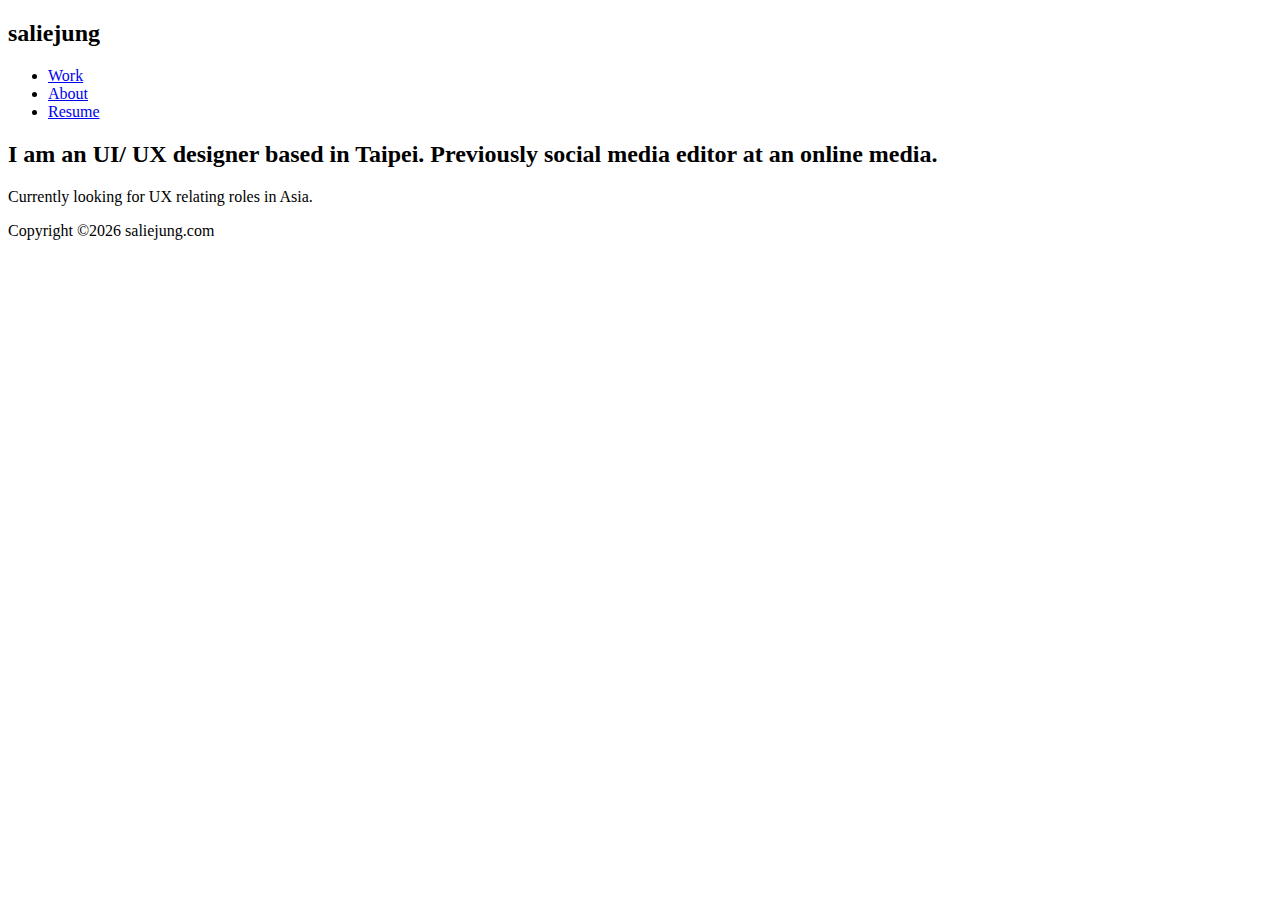
==== about.html @ 21a3c19a "Fix css style import" ====
<!DOCTYPE html>
<html lang="en">
<head>
	<title>Salie Chien > About</title>
	<meta charset="UTF-8">
	<meta name="description" content="Salie Chien is a self-learning UI/ UX designer based in Taiwan. Currently looking for UX design roles in Asia.">
	<meta name="keywords" content="portfolio, ux designer, ui designer, web designer">
	<meta name="viewport" content="width=device-width, initial-scale=1.0">
			
	<!-- Favicon -->   
	<link href="img/favicon.ico" rel="shortcut icon"/>
			
	<!-- Google Fonts -->
	<link href="https://fonts.googleapis.com/css?family=IBM+Plex+Sans" rel="stylesheet">

	<!-- Stylesheets -->
	<link rel="stylesheet" href="style/css/bootstrap.min.css"/>
	<link rel="stylesheet" href="style/css/font-awesome.min.css"/>
	<link rel="stylesheet" href="style/css/magnific-popup.css"/>
	<link rel="stylesheet" href="style/css/style.css"/>
					
	<!-- Google / Search Engine Tags -->
	<meta itemprop="name" content="saliejung by salie">
	<meta itemprop="description" content="Salie Chien is a self-learning UI/ UX designer based in Taiwan. Currently looking for UX design roles in Asia.">
	<meta itemprop="image" content="http://#">
				
	<!-- Facebook Meta Tags -->
	<meta property="og:url" content="https://saliejung.com>
	<meta property="og:type" content="website">
	<meta property="og:title" content="saliejung by salie">
	<meta property="og:description" content="Salie Chien is a self-learning UI/ UX designer based in Taiwan. Currently looking for UX design roles in Asia.">
	<meta property="og:image" content="http://#">
			
	<!-- Twitter Meta Tags -->
	<meta name="twitter:card" content="summary_large_image">
	<meta name="twitter:title" content="saliejung by salie">
	<meta name="twitter:description" content="Salie Chien is a self-learning UI/ UX designer based in Taiwan. Currently looking for UX design roles in Asia.">
	<meta name="twitter:image" content="http://#">
			
	<!--[if lt IE 9]>
	  <script src="https://oss.maxcdn.com/html5shiv/3.7.2/html5shiv.min.js"></script>
	  <script src="https://oss.maxcdn.com/respond/1.4.2/respond.min.js"></script>
	<![endif]-->
			
</head>
<body>
	<!-- Page Preloder -->
	<div id="preloder">
		<div class="loader"></div>
	</div>
	
	<!-- header section start -->
	<header class="header-section">
		<div class="container">
			<div class="row">
				<div class="col-lg-4 col-md-3">
					<div class="logo">
						<h2 class="site-logo">saliejung</h2>
					</div>
				</div>
				<div class="col-lg-8 col-md-9 d-flex flex-row-reverse">
					<nav class="main-menu">
						<ul>
							<li><a href="index.html">Work</a></li>
							<li><a href="about.html">About</a></li>
							<li><a href="/.pdf">Resume</a></li>
						</ul>
					</nav>
				</div>
			</div>
		</div>
		<div class="nav-switch">
			<i class="fa fa-bars"></i>
		</div>
	</header>
	<!-- header section end -->

	<!-- intro section start -->
	<section class="intro-section">
		<div class="container text-center">
			<div class="row">
				<div class="col-xl-10 offset-xl-1">
					<h2 class="intro-title">I am an <span>UI/ UX designer</span> based in Taipei. Previously social media editor at an online media.</h2>
				</div>
			</div>
		</div>
	</section>
	<!-- intro section end -->

	<!-- page section start -->
	<section class="page-section">
		<div class="container">
			<div class="row">
				<div class="col-lg-6">
					<p>Currently looking for UX relating roles in Asia.</p>
				</div>
			</div>
		</div>
	</section>
	<!-- page section end -->

	<!-- footer section start -->
	<footer class="footer-section text-center">
		<div class="container">
			<div class="social-links">
				<a href="mailto: saliejung47@gmail.com"><span class="fa fa-envelope"></span></a>
				<a href="https://www.linkedin.com/in/salie-chien"><span class="fa fa-linkedin"></span></a>
				<a href="https://www.facebook.com/shengjung"><span class="fa fa-facebook"></span></a>
				<a href="https://www.pinterest.com/saliejung/"><span class="fa fa-pinterest"></span></a>
			</div>
			<div class="copyright">
				Copyright &copy;<script>document.write(new Date().getFullYear());</script> saliejung.com
			</div>
		</div>
	</footer>
	<!-- footer section end -->


	<!--====== Javascripts & Jquery ======-->
	<script src="style/js/jquery-2.1.4.min.js"></script>
	<script src="style/js/bootstrap.min.js"></script>
	<script src="style/js/mixitup.min.js"></script>
	<script src="style/js/magnific-popup.min.js"></script>
	<script src="style/js/main.js"></script>
</body>
</html>
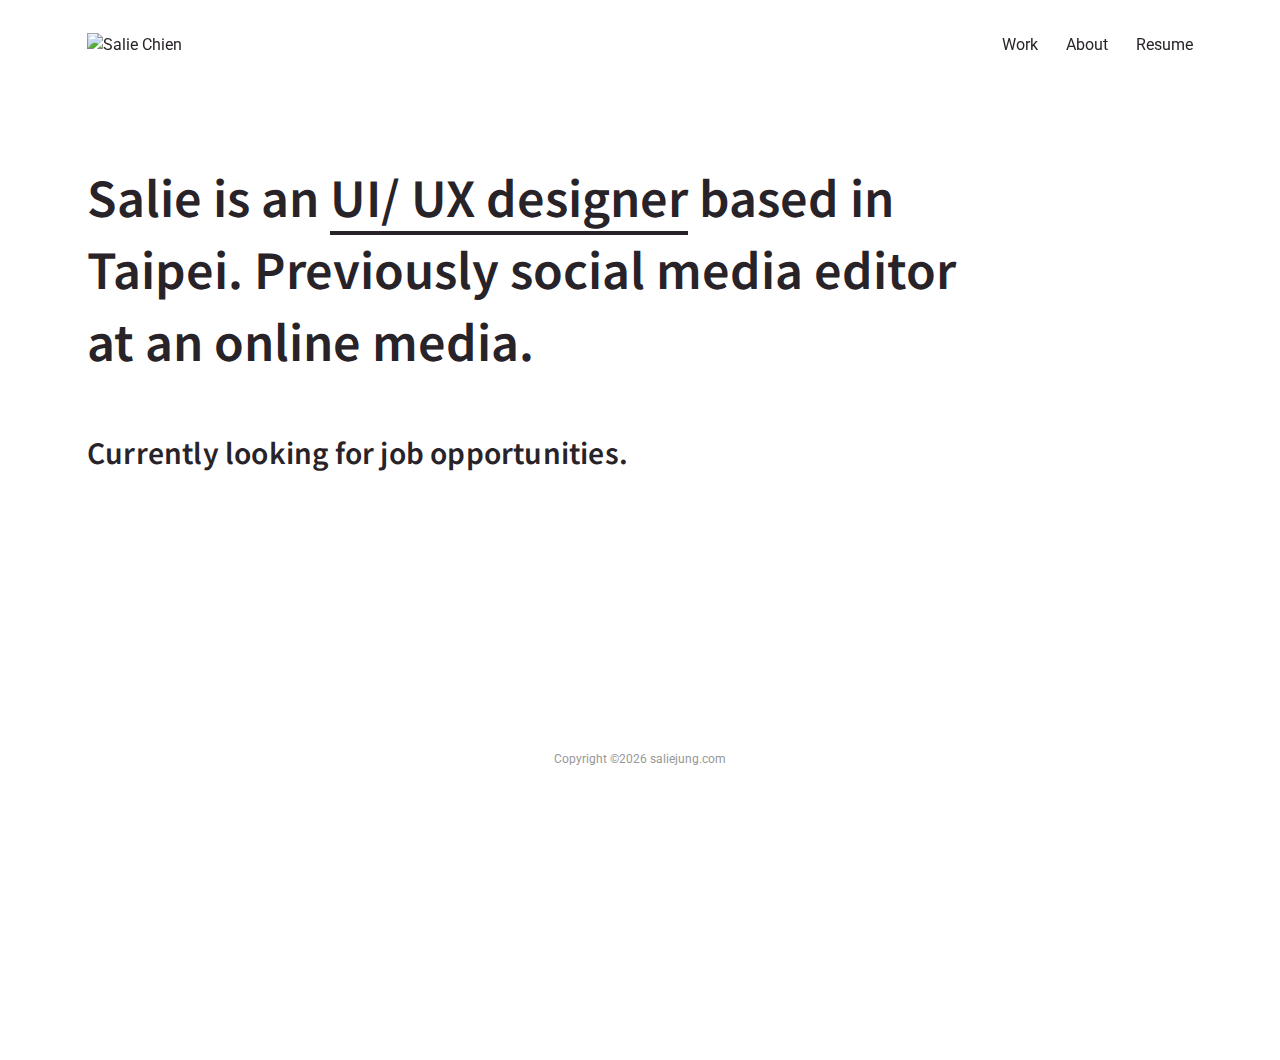
==== commit 7b513f85: "Update img for vue" ====
--- a/about.html
+++ b/about.html
@@ -6,37 +6,40 @@
 	<meta name="description" content="Salie Chien is a self-learning UI/ UX designer based in Taiwan. Currently looking for UX design roles in Asia.">
 	<meta name="keywords" content="portfolio, ux designer, ui designer, web designer">
 	<meta name="viewport" content="width=device-width, initial-scale=1.0">
-			
+
 	<!-- Favicon -->   
 	<link href="img/favicon.ico" rel="shortcut icon"/>
+	
+	<!-- Google Fonts -->
+	<link href="https://fonts.googleapis.com/css?family=IBM+Plex+Sans" rel="stylesheet" type="text/css">
+	<link href="https://fonts.googleapis.com/css?family=Roboto" rel="stylesheet" type="text/css">
+	<link href="https://fonts.googleapis.com/css?family=Noto+Sans+TC" rel="stylesheet" type="text/css">
+	<link href="https://fonts.googleapis.com/css?family=Noto+Sans" rel="stylesheet" type="text/css">
+	
+	<!-- Stylesheets -->
+	<link rel="stylesheet" type="text/css" href="style/css/bootstrap.min.css"/>
+	<link rel="stylesheet" type="text/css" href="style/css/font-awesome.min.css"/>
+	<link rel="stylesheet" type="text/css" href="style/css/magnific-popup.css"/>
+	<link rel="stylesheet" type="text/css" href="style/css/main.css"/>
 			
-	<!-- Google Fonts -->
-	<link href="https://fonts.googleapis.com/css?family=IBM+Plex+Sans" rel="stylesheet">
-
-	<!-- Stylesheets -->
-	<link rel="stylesheet" href="style/css/bootstrap.min.css"/>
-	<link rel="stylesheet" href="style/css/font-awesome.min.css"/>
-	<link rel="stylesheet" href="style/css/magnific-popup.css"/>
-	<link rel="stylesheet" href="style/css/style.css"/>
-					
 	<!-- Google / Search Engine Tags -->
-	<meta itemprop="name" content="saliejung by salie">
+	<meta itemprop="name" content="Salie Chien | saliejung by salie">
 	<meta itemprop="description" content="Salie Chien is a self-learning UI/ UX designer based in Taiwan. Currently looking for UX design roles in Asia.">
 	<meta itemprop="image" content="http://#">
-				
+		
 	<!-- Facebook Meta Tags -->
 	<meta property="og:url" content="https://saliejung.com>
 	<meta property="og:type" content="website">
-	<meta property="og:title" content="saliejung by salie">
+	<meta property="og:title" content="Salie Chien | saliejung by salie">
 	<meta property="og:description" content="Salie Chien is a self-learning UI/ UX designer based in Taiwan. Currently looking for UX design roles in Asia.">
 	<meta property="og:image" content="http://#">
-			
+	
 	<!-- Twitter Meta Tags -->
 	<meta name="twitter:card" content="summary_large_image">
-	<meta name="twitter:title" content="saliejung by salie">
+	<meta name="twitter:title" content="Salie Chien | saliejung by salie">
 	<meta name="twitter:description" content="Salie Chien is a self-learning UI/ UX designer based in Taiwan. Currently looking for UX design roles in Asia.">
 	<meta name="twitter:image" content="http://#">
-			
+	
 	<!--[if lt IE 9]>
 	  <script src="https://oss.maxcdn.com/html5shiv/3.7.2/html5shiv.min.js"></script>
 	  <script src="https://oss.maxcdn.com/respond/1.4.2/respond.min.js"></script>
@@ -44,76 +47,62 @@
 			
 </head>
 <body>
-	<!-- Page Preloder -->
+	<!-- Page Preloder
 	<div id="preloder">
 		<div class="loader"></div>
 	</div>
 	
-	<!-- header section start -->
+	<!-- header -->
 	<header class="header-section">
 		<div class="container">
 			<div class="row">
 				<div class="col-lg-4 col-md-3">
-					<div class="logo">
-						<h2 class="site-logo">saliejung</h2>
+					<div class="header-logo-area">
+						<a href="https://saliejung.com" title="Salie Chien">
+						<img src="https://saliejung.com/img/saliejung_logo.svg" alt="Salie Chien" class="header-logo">
+						</a>
 					</div>
 				</div>
 				<div class="col-lg-8 col-md-9 d-flex flex-row-reverse">
 					<nav class="main-menu">
 						<ul>
-							<li><a href="index.html">Work</a></li>
-							<li><a href="about.html">About</a></li>
-							<li><a href="/.pdf">Resume</a></li>
+							<li><a href="https://saliejung.com/">Work</a></li>
+							<li><a href="https://saliejung.com/about">About</a></li>
+							<li><a href="https://saliejung.com/pdf/SalieChien_Resume.pdf">Resume</a></li>
 						</ul>
 					</nav>
 				</div>
 			</div>
-		</div>
+			</div>
 		<div class="nav-switch">
 			<i class="fa fa-bars"></i>
 		</div>
 	</header>
-	<!-- header section end -->
 
-	<!-- intro section start -->
+	<!-- intro -->
 	<section class="intro-section">
-		<div class="container text-center">
-			<div class="row">
-				<div class="col-xl-10 offset-xl-1">
-					<h2 class="intro-title">I am an <span>UI/ UX designer</span> based in Taipei. Previously social media editor at an online media.</h2>
-				</div>
+		<div class="container text-left">
+			<div class="row col-xl-10">
+				<h1 class="intro-title">Salie is an <span>UI/ UX designer</span> based in Taipei. Previously social media editor at an online media.</h2>
+				<h2 class="intro-body">Currently looking for job opportunities.</h4>
 			</div>
 		</div>
 	</section>
-	<!-- intro section end -->
 
-	<!-- page section start -->
-	<section class="page-section">
-		<div class="container">
-			<div class="row">
-				<div class="col-lg-6">
-					<p>Currently looking for UX relating roles in Asia.</p>
-				</div>
-			</div>
-		</div>
-	</section>
-	<!-- page section end -->
-
-	<!-- footer section start -->
+	<!-- footer  -->
 	<footer class="footer-section text-center">
 		<div class="container">
 			<div class="social-links">
-				<a href="mailto: saliejung47@gmail.com"><span class="fa fa-envelope"></span></a>
+				<a href="mailto:saliejung47@gmail.com"><span class="fa fa-envelope"></span></a>
 				<a href="https://www.linkedin.com/in/salie-chien"><span class="fa fa-linkedin"></span></a>
 				<a href="https://www.facebook.com/shengjung"><span class="fa fa-facebook"></span></a>
-				<a href="https://www.pinterest.com/saliejung/"><span class="fa fa-pinterest"></span></a>
+				<a href="https://www.pinterest.com/saliejung/"><span class="fa fa-pinterest"></span></a>				
 			</div>
 			<div class="copyright">
 				Copyright &copy;<script>document.write(new Date().getFullYear());</script> saliejung.com
 			</div>
 		</div>
 	</footer>
-	<!-- footer section end -->
 
 
 	<!--====== Javascripts & Jquery ======-->
--- a/style/css/main.css
+++ b/style/css/main.css
@@ -0,0 +1,1018 @@
+html,
+body {
+  height: 100%;
+  font-family: 'Roboto', 'Noto Sans TC', sans-serif;
+  font-size: 16px;
+}
+
+h1,
+h2,
+h3,
+h4,
+h5,
+h6 {
+  margin: 0;
+  font-family: 'Noto Sans TC';
+  font-weight: 600;
+  letter-spacing: 0.2px;
+  color: #282328;
+}
+
+h1 {
+  font-size: 3.5rem;
+}
+
+h2 {
+  font-size: 3rem;
+}
+
+h3 {
+  font-size: 2rem;
+}
+
+h6 {
+  font-size: 0.75rem;
+  line-height: 0.75rem;
+  letter-spacing: 0.5pt;
+  text-transform: uppercase;
+}
+
+p {
+  font-family: 'Roboto';
+  font-size: 1rem;
+  color: #282328;
+  line-height: 1.375rem;
+  margin-bottom: 2rem;
+}
+
+p span {
+  font-weight: 600;
+}
+
+img {
+  max-width: 100%;
+}
+
+input:focus,
+select:focus,
+button:focus,
+textarea:focus {
+  outline: none;
+}
+
+a {
+  color: #282328;
+  text-decoration: none;
+}
+
+a:hover {
+  color: #282328;
+  text-decoration: none;
+}
+
+.a-underlined-link {
+  border-bottom: 1px solid #C4C3C4;
+  text-decoration: none;
+}
+
+.a-underlined-link:hover,
+.a-underlined-link:focus {
+  border-bottom: 1px solid #282328;
+  text-decoration: none;
+}
+
+ul,
+ol {
+  padding: 0;
+  margin: 0;
+}
+
+.work-inner ul {
+  padding-top: 0.5rem;
+  padding-bottom: 0.5rem;
+  padding-left: 2rem;
+}
+
+.work-inner li {
+  padding-bottom: 1rem;
+}
+
+figure {
+  margin-top: 6rem;
+  margin-bottom: 6rem;
+}
+
+figure img {
+  width: 100%;
+  height: auto;
+}
+
+figure p {
+  margin-top: 1rem;
+}
+
+/*------------------------  Helper css  ------------------------*/
+.body-pad {
+  padding: 0 40px;
+}
+
+.spad {
+  padding: 100px 0;
+}
+
+.pt100 {
+  padding-top: 100px;
+}
+
+.set-bg {
+  background-repeat: no-repeat;
+  background-size: cover;
+}
+
+.container-fluid {
+  padding-right: 0;
+  padding-left: 0;
+}
+
+/*---------------------  Common Elements  ---------------------*/
+.element {
+  margin-bottom: 100px;
+}
+
+.element:last-child {
+  margin-bottom: 0;
+}
+
+.em-link {
+  color: #F32F17;
+  text-decoration: none;
+}
+
+.em-link:hover {
+  border-bottom: 1px solid #F32F17;
+  color: #F32F17;
+  text-decoration: none;
+}
+
+.gray-text {
+  color: #898789;
+}
+
+.gray-text:hover {
+  color: #898789;
+}
+
+.inverse-text {
+  color: #fff;
+}
+
+.em-text {
+  color: #F32F17;
+}
+
+.gray-border {
+  border-bottom: 1px solid #ebebeb;
+}
+
+.dark-border {
+  margin-bottom: 1rem;
+  border-bottom: 4px solid #282328;
+}
+
+.box-shadow {
+  box-shadow: 1px 4px 12px rgba(0, 0, 0, .1);
+}
+
+.margin-bottom-2 {
+  margin-bottom: 2rem;
+}
+
+/*===================  Preloder  ===================*/
+#preloder {
+  position: fixed;
+  width: 100%;
+  height: 100%;
+  top: 0;
+  left: 0;
+  z-index: 999999;
+  background: #fff;
+}
+
+.loader {
+  width: 30px;
+  height: 30px;
+  border: 3px solid #000;
+  position: absolute;
+  top: 50%;
+  left: 50%;
+  margin-top: -13px;
+  margin-left: -13px;
+  border-radius: 60px;
+  border-left-color: transparent;
+  animation: loader 0.8s linear infinite;
+  -webkit-animation: loader 0.8s linear infinite;
+}
+
+@keyframes loader {
+  0% {
+    -webkit-transform: rotate(0deg);
+            transform: rotate(0deg);
+  }
+  50% {
+    -webkit-transform: rotate(180deg);
+            transform: rotate(180deg);
+  }
+  100% {
+    -webkit-transform: rotate(360deg);
+            transform: rotate(360deg);
+  }
+}
+
+@-webkit-keyframes loader {
+  0% {
+    -webkit-transform: rotate(0deg);
+  }
+  50% {
+    -webkit-transform: rotate(180deg);
+  }
+  100% {
+    -webkit-transform: rotate(360deg);
+  }
+}
+
+/*===================   Buttons  ===================*/
+.site-btn {
+  display: inline-block;
+  font-size: 14px;
+  min-width: 140px;
+  text-align: center;
+  padding: 15px 10px;
+  position: relative;
+  color: #fff;
+  border: none;
+  background-color: #000;
+  margin-right: 15px;
+  z-index: 1;
+}
+
+.site-btn.btn-fade {
+  background-color: #979797;
+}
+
+.site-btn.btn-line {
+  background: none;
+  border: 2px solid #000;
+  color: #000;
+  padding: 13px 10px;
+}
+
+.site-btn.btn-line:hover {
+  color: #000;
+}
+
+.site-btn.btn-line-fade {
+  background: none;
+  border: 2px solid #979797;
+  color: #979797;
+  padding: 13px 10px;
+}
+
+.site-btn.btn-line-fade:hover {
+  color: #979797;
+}
+
+.site-btn:hover {
+  color: #fff;
+}
+
+/*===================  Icon Box  ===================*/
+.icon-box {
+  display: -webkit-box;
+  display: -ms-flexbox;
+  display: flex;
+}
+
+.icon-box .icon h2 {
+  font-size: 60px;
+}
+
+.icon-box .icon-box-content {
+  padding-left: 25px;
+  padding-top: 10px;
+}
+
+.icon-box .icon-box-content h3 {
+  font-size: 24px;
+  margin-bottom: 25px;
+}
+
+/*---------------------  Header Section  ---------------------*/
+.header-section {
+  z-index: 999;
+  overflow: hidden;
+  position: fixed;
+  padding-top: 2rem;
+  padding-bottom: 2rem;
+  top: 0;
+  width: 100%;
+  background-color: transparent;
+}
+
+.header-logo-area {
+  display: block;
+  padding-top: 0;
+  max-height: 2.5rem;
+}
+
+.header-logo {
+  width: auto;
+  height: 2rem;
+}
+
+.main-menu {
+  float: right;
+  justify-content: right;
+  display: block;
+}
+
+.main-menu ul {
+  list-style: inline;
+}
+
+.main-menu ul li {
+  display: inline;
+}
+
+.main-menu ul li a {
+  display: inline-block;
+  margin-left: 24px;
+  padding: 0;
+  border-bottom: none;
+  color: #282328;
+  font-size: 1rem;
+  text-transform: capitalize;
+  text-decoration: none;
+  vertical-align: middle;
+}
+
+.nav-switch {
+  display: none;
+}
+
+/*---------------------------  WIP  ---------------------------*/
+.wip-name {
+  padding-bottom: 2rem;
+  font-family: 'Roboto', sans-serif;
+  font-weight: 600;
+  font-size: 1.5rem;
+}
+
+.wip-content {
+  padding-bottom: 1rem;
+  font-family: 'Roboto', sans-serif;
+  font-weight: 400;
+  font-size: 1rem;
+  line-height: 1.25rem;
+}
+
+.wip-content .em-link {
+  font-size: .875rem;
+  line-height: 1.5rem;
+}
+
+.wip-content span {
+  color: #898789;
+}
+
+/*----------------------  Intro Section  ----------------------*/
+.intro-section {
+  margin-top: 10rem;
+  margin-bottom: 8rem;
+}
+
+.intro-title {
+  padding-bottom: 3.75rem;
+  font-size: 3rem;
+  line-height: 4.5rem;
+  letter-spacing: 0;
+}
+
+.intro-title span {
+  border-bottom: 4px solid #282328;
+}
+
+.intro-body {
+  font-size: 1.75rem;
+}
+
+/*---------------------Portfolio Section--------------------*/
+.portfolio-section {
+  overflow: hidden;
+  margin-top: 4rem;
+}
+
+.portfolio-filter {
+  list-style: none;
+  padding-bottom: 3rem;
+}
+
+.portfolio-filter li {
+  font-size: 1rem;
+  display: inline-block;
+  margin: 0 0.75rem;
+  color: #979797;
+  cursor: pointer;
+}
+
+.portfolio-filter li.mixitup-control-active {
+  color: #2c2828;
+}
+
+.portfolios-area .gallery-block {
+  padding: 0;
+}
+
+.gallery-block {
+  position: relative;
+}
+
+.portfolio-item, .portfolio-item-s {
+  display: block;
+  width: 100%;
+  background-position: center center;
+  position: relative;
+  margin-bottom: 1.25rem;
+}
+
+.portfolio-item {
+  height: 20rem;
+}
+
+.portfolio-item-s {
+  height: 16rem;
+}
+
+.portfolio-item .pi-inner {
+  position: absolute;
+  width: 100%;
+  height: 100%;
+  left: 0;
+  top: 0;
+  background: transparent;
+  -webkit-transition: all 0.4s ease 0s;
+  -o-transition: all 0.4s ease 0s;
+  transition: all 0.4s ease 0s;
+}
+
+.card {
+  display: inline-block;
+  position: relative;
+  width: 100%;
+}
+.portfolio-thumb-area {
+  height: 20rem;
+  position: relative;
+  overflow: hidden;
+  margin-top: 0;
+  transition: all o.3s ease;
+  background-repeat: no-repeat;
+  background-size: cover;
+}
+.portfolio-thumb:hover {
+  opacity: 0.7;
+}
+
+.portfolio-item-hover {
+  position: absolute;
+  width: 100%;
+  height: 100%;
+  left: 0;
+  top: 0;
+  background: transparent;
+  -webkit-transition: all 0.4s ease 0s;
+  -o-transition: all 0.4s ease 0s;
+  transition: all 0.4s ease 0s;
+}
+
+.portfolio-item-s .pi-inner {
+  position: absolute;
+  width: 100%;
+  height: 100%;
+  left: 0;
+  top: 0;
+  background: transparent;
+  -webkit-transition: all 0.4s ease 0s;
+  -o-transition: all 0.4s ease 0s;
+  transition: all 0.4s ease 0s;
+}
+
+
+
+.portfolio-item:hover .pi-inner {
+  background: rgba(255, 255, 255, 0.2);
+}
+
+.portfolio-item-s:hover .pi-inner {
+  background: rgba(255, 255, 255, 0.2);
+}
+
+.portfolio-meta {
+  padding-bottom: 3rem;
+}
+
+.portfolio-meta h2 {
+  font-size: 1.25rem;
+  padding-bottom: 0.5rem;
+}
+
+.portfolio-meta p {
+  font-size: 1rem;
+  line-height: 1.5rem;
+  color: #2C2828;
+  margin-bottom: 0;
+}
+
+.portfolio-intro {
+  display: block;
+}
+
+.img-popup-warp .mfp-content {
+  opacity: 0;
+  -webkit-transform: scale(0.8);
+  -ms-transform: scale(0.8);
+  transform: scale(0.8);
+  -webkit-transition: all 0.4s;
+  -o-transition: all 0.4s;
+  transition: all 0.4s;
+}
+
+.img-popup-warp.mfp-ready .mfp-content {
+  opacity: 1;
+  -webkit-transform: scale(1);
+  -ms-transform: scale(1);
+  transform: scale(1);
+}
+
+/*---------------------------  Work  ---------------------------*/
+
+.hero-image-section {
+  overflow: hidden;
+  margin-bottom: 6rem;
+  height: 30rem;
+}
+
+.hero-image {
+  width: 100%;
+}
+
+.work-intro {
+  margin-top: 15rem;
+  margin-bottom: 6rem;
+}
+
+.work-title {
+  font-size: 3.5rem;
+  margin-bottom: 1rem;
+}
+
+.work-subtitle {
+  font-size: 1.5rem;
+}
+
+.work-inner h2 {
+  font-size: 1.75rem;
+  padding-bottom: 3.5rem;
+}
+
+.work-inner h3 {
+  font-size: 1.25rem;
+  padding-bottom: 0.75rem;
+}
+
+.work-inner h4 {
+  font-size: 1.125rem;
+  padding-bottom: 0.5rem;
+}
+
+.work-inner h6 {
+  padding-bottom: 0.5rem;
+}
+
+.work-last-para {
+  padding-bottom: 1rem;
+}
+
+.work-last-para-s {
+  padding-bottom: 1rem;
+}
+
+.figure-text {
+  margin-top: 1rem;
+  margin-bottom: 1rem;
+  color: #898789;
+  font-size: .875rem;
+  line-height: 1.25rem;
+}
+
+.color-banner {
+  padding-top: 3.5rem;
+  padding-bottom: 3.5rem;
+  margin-top: 4rem;
+  margin-bottom: 4rem;
+  background-color: #282328;
+}
+
+.color-banner p {
+  margin-bottom: 0;
+}
+
+.more-projects-section {
+  margin-top: 6rem;
+}
+
+/*-------------------------Footer Section----------------------*/
+.footer-section {
+  padding: 4rem 0;
+}
+
+.footer-section .copyright {
+  font-size: 12px;
+  color: #979797;
+}
+
+.social-links {
+  margin-top: 2rem;
+  margin-bottom: 2rem;
+}
+
+.social-links a {
+  color: #2C2828;
+  font-size: 1rem;
+  margin-right: 30px;
+}
+
+.social-links a:last-child {
+  margin-right: 0;
+}
+
+/*-----------------------------About---------------------------*/
+.pic-frame {
+  position: relative;
+  padding-left: 25px;
+  padding-bottom: 25px;
+  display: inline-block;
+}
+
+.pic-frame:after {
+  position: absolute;
+  content: "";
+  width: calc(100% - 25px);
+  height: calc(100% - 25px);
+  bottom: 0;
+  left: 0;
+  border: 2px solid #000;
+  z-index: 1;
+}
+
+.milestone {
+  margin-top: 15px;
+}
+
+.milestone h2 {
+  font-size: 60px;
+}
+
+.milestone h2 span {
+  font-size: 18px;
+  color: #979797;
+}
+
+/*---------------------Blog Page------------------*/
+.blog-item {
+  margin-bottom: 70px;
+}
+
+.blog-item .read-more {
+  color: #000;
+  position: relative;
+  display: inline-block;
+  padding-bottom: 5px;
+  line-height: 18px;
+  font-size: 18px;
+}
+
+.blog-item .read-more:after {
+  position: absolute;
+  content: '';
+  width: 100%;
+  height: 2px;
+  bottom: 0;
+  left: 0;
+  background: #000;
+}
+
+.thumb {
+  margin-bottom: 30px;
+}
+
+.blog-content h2 {
+  font-size: 24px;
+  margin-bottom: 15px;
+}
+
+.blog-content .blog-meta {
+  font-size: 13px;
+  color: #979797;
+  margin-bottom: 30px;
+}
+
+.blog-content p {
+  margin-bottom: 30px;
+}
+
+/*------------------------Contact Page--------------------------*/
+.contect-tect {
+  text-align: center;
+  margin-bottom: 70px;
+}
+
+.contect-tect h2 {
+  font-size: 24px;
+  margin-bottom: 30px;
+}
+
+.contect-tect p {
+  font-size: 17px;
+}
+
+.contact-form {
+  display: block;
+  width: 100%;
+}
+
+.contact-form input {
+  padding-left: 25px;
+  height: 60px;
+  width: 100%;
+  border: none;
+  border-bottom: 2px solid #000;
+  margin-bottom: 30px;
+  font-size: 12px;
+}
+
+.contact-form textarea {
+  padding-left: 25px;
+  height: 200px;
+  width: 100%;
+  border: none;
+  border-bottom: 2px solid #000;
+  margin-bottom: 30px;
+  font-size: 12px;
+}
+
+.contact-form ::-webkit-input-placeholder {
+  font-style: italic;
+}
+
+.contact-form :-ms-input-placeholder {
+  font-style: italic;
+}
+
+.contact-form ::-ms-input-placeholder {
+  font-style: italic;
+}
+
+.contact-form ::placeholder {
+  font-style: italic;
+}
+
+/*===================  Accordion  ===================*/
+.accordion-area .panel {
+  margin-bottom: 30px;
+}
+
+.accordion-area .panel-header {
+  background: #000;
+  color: #fff;
+  display: block;
+  padding: 12px 50px;
+  padding-left: 30px;
+  font-size: 14px;
+  font-weight: 600;
+  position: relative;
+  border: 2px solid #000;
+  -webkit-transition: all 0.4s ease-out 0s;
+  -o-transition: all 0.4s ease-out 0s;
+  transition: all 0.4s ease-out 0s;
+}
+
+.accordion-area .panel-header.active {
+  background: transparent;
+  color: #000;
+}
+
+.accordion-area .panel-header.active .panel-link:after {
+  content: "-";
+  color: #000;
+}
+
+.accordion-area .panel-header.active .panel-link.collapsed:after {
+  content: "+";
+}
+
+.accordion-area .panel-link {
+  position: absolute;
+  right: 0;
+  top: 0;
+  height: 100%;
+  width: 50px;
+  border: none;
+  cursor: pointer;
+  background: transparent;
+}
+
+.accordion-area .panel-body p {
+  font-size: 14px;
+  margin-bottom: 0;
+  padding-top: 25px;
+}
+
+.accordion-area .panel-body {
+  padding: 0 5px;
+}
+
+.accordion-area .panel-link:after {
+  content: "+";
+  position: absolute;
+  left: 50%;
+  font-size: 16px;
+  font-weight: 700;
+  top: 50%;
+  color: #fff;
+  line-height: 16px;
+  margin-top: -8px;
+  margin-left: -4px;
+}
+
+/*==========================  Tab  ==========================*/
+.tab-element .nav-tabs {
+  border-bottom: none;
+  margin-bottom: 35px;
+}
+
+.tab-element .nav-tabs .nav-link {
+  border: 2px solid #000;
+  background: #000;
+  border-radius: 0;
+  padding: 15px 40px;
+  margin-right: 10px;
+  margin-bottom: 10px;
+  font-size: 14px;
+  font-weight: 500;
+  color: #222;
+  min-width: 118px;
+  font-size: 16px;
+  color: #fff;
+}
+
+.tab-element .nav-tabs .nav-item:last-child .nav-link {
+  margin-right: 0;
+}
+
+.tab-element .nav-tabs .nav-link.active {
+  background: transparent;
+  color: #000;
+}
+
+.tab-element .tab-pane h4 {
+  font-size: 18px;
+  margin: 25px 0 20px;
+}
+
+.tab-element .tab-pane p {
+  font-size: 14px;
+}
+
+.circle-progress {
+  text-align: center;
+  position: relative;
+}
+
+.circle-progress canvas {
+  -webkit-transform: rotate(90deg);
+  -ms-transform: rotate(90deg);
+  transform: rotate(90deg);
+}
+
+.circle-progress .progress-info {
+  position: absolute;
+  width: 100%;
+  top: 30%;
+}
+
+.circle-progress .progress-info h2 {
+  font-size: 36px;
+}
+
+.circle-progress .progress-info p {
+  color: #979797;
+  font-size: 16px;
+  line-height: normal;
+}
+
+/*------------------------  Responsive  ------------------------*/
+@media only screen and (max-width: 1448px) {
+
+}
+
+/*=================  Medium screen : 992px.  =================*/
+@media only screen and (min-width: 992px) and (max-width: 1199px) {
+  .portfolio-item {
+    height: 28rem;
+  }
+}
+
+/*=====================  Tablet :768px.  =====================*/
+@media only screen and (min-width: 768px) and (max-width: 991px) {
+  .body-pad {
+    padding: 0 30px;
+  }
+  .portfolio-item {
+    height: 20rem;
+  }
+}
+
+/*==================  Large Mobile :480px.  ==================*/
+@media only screen and (max-width: 767px) {
+  .row {
+    margin: 0;
+  }
+  .body-pad {
+    padding: 0 15px;
+  }
+  .main-menu {
+    position: absolute;
+    background: #efefef;
+    width: 100%;
+    z-index: 999;
+    left: 0;
+    top: 30px;
+    padding-top: 15px;
+    display: none;
+  }
+  .main-menu ul li a {
+    padding: 10px 15px;
+    display: block;
+  }
+  .main-menu ul li {
+    display: block;
+  }
+  .main-menu ul li:last-child a {
+    border-bottom: none;
+  }
+  .nav-switch {
+    position: absolute;
+    right: 25px;
+    font-size: 30px;
+    color: #333;
+    top: 25px;
+    display: block;
+  }
+  .header-btn {
+    display: none;
+  }
+  .intro-title {
+    font-size: 3rem;
+    line-height: 3.5rem;
+  }
+  .intro-body {
+    font-size: 2rem;
+  }
+  .portfolio-filter {
+    text-align: left;
+  }
+  figure {
+    margin-top: 4rem;
+    margin-bottom: 4rem;
+  }
+  .hero-image-section {
+    overflow: hidden;
+    margin-bottom: 4rem;
+    height: 12rem;
+  }
+  .portfolio-item {
+    height: 12rem;
+  }
+}
+
+/*=================  small Mobile :320px.  =================*/
+@media only screen and (max-width: 479px) {
+  .intro-title {
+    font-size: 2.25rem;
+    line-height: 3rem;
+  }
+  .intro-body {
+    font-size: 1.5rem;
+    line-height: 1.75rem;
+  }
+}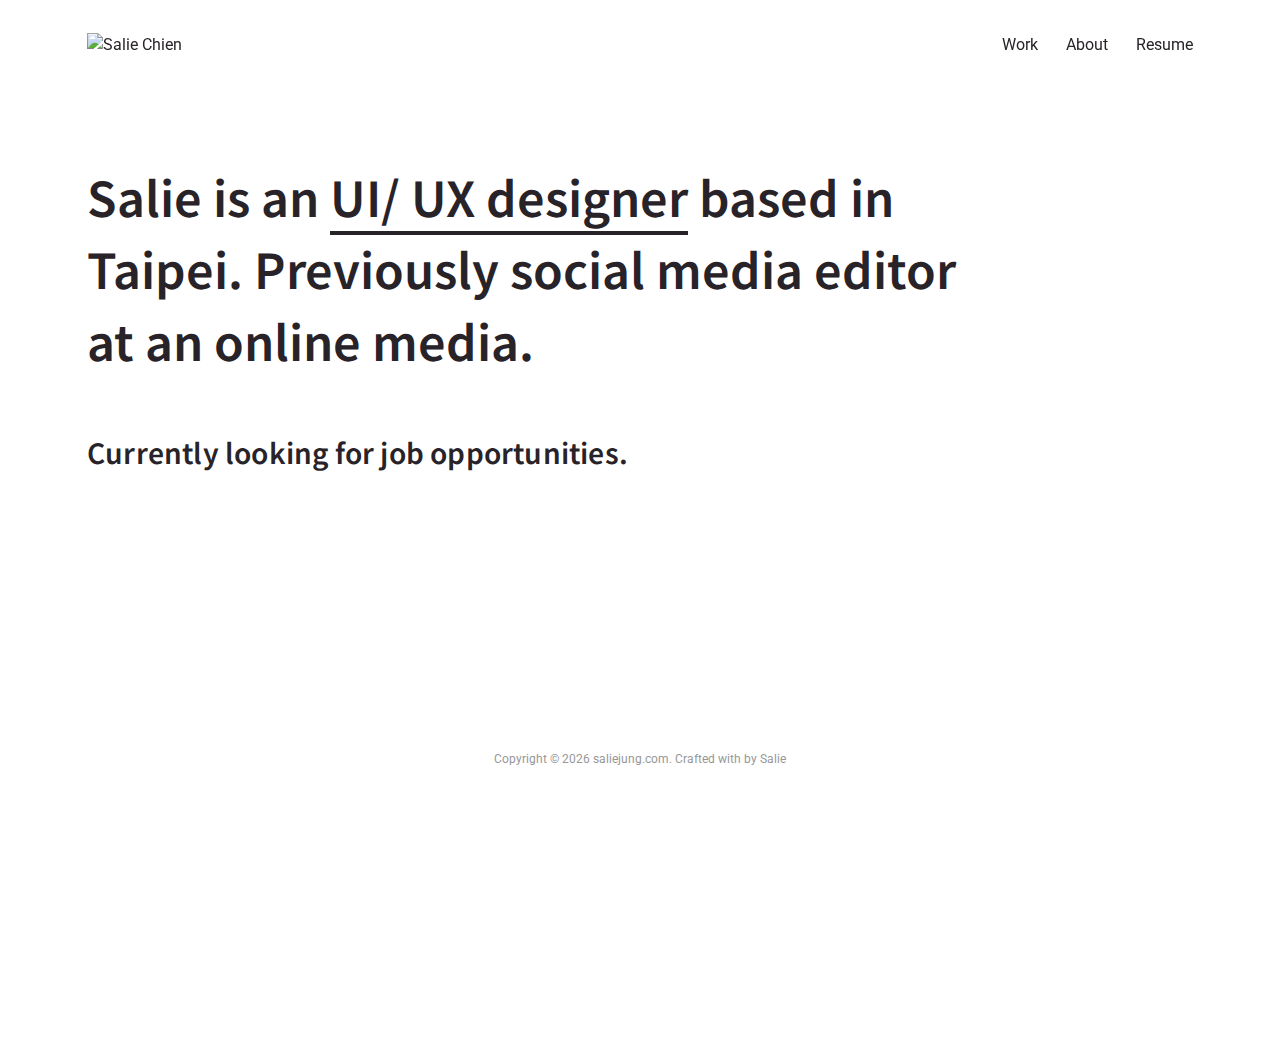
==== commit 49ae47a3: "Update footer" ====
--- a/about.html
+++ b/about.html
@@ -8,7 +8,7 @@
 	<meta name="viewport" content="width=device-width, initial-scale=1.0">
 
 	<!-- Favicon -->   
-	<link href="img/favicon.ico" rel="shortcut icon"/>
+	<link href="img/favicon.png" rel="icon" type="image/png">
 	
 	<!-- Google Fonts -->
 	<link href="https://fonts.googleapis.com/css?family=IBM+Plex+Sans" rel="stylesheet" type="text/css">
@@ -21,7 +21,17 @@
 	<link rel="stylesheet" type="text/css" href="style/css/font-awesome.min.css"/>
 	<link rel="stylesheet" type="text/css" href="style/css/magnific-popup.css"/>
 	<link rel="stylesheet" type="text/css" href="style/css/main.css"/>
-			
+	
+	<!-- Global site tag (gtag.js) - Google Analytics -->
+	<script async src="https://www.googletagmanager.com/gtag/js?id=UA-80550814-1"></script>
+	<script>
+   	  window.dataLayer = window.dataLayer || [];
+  	  function gtag(){dataLayer.push(arguments);}
+  	  gtag('js', new Date());
+
+  	  gtag('config', 'UA-80550814-1');
+	</script>
+
 	<!-- Google / Search Engine Tags -->
 	<meta itemprop="name" content="Salie Chien | saliejung by salie">
 	<meta itemprop="description" content="Salie Chien is a self-learning UI/ UX designer based in Taiwan. Currently looking for UX design roles in Asia.">
@@ -96,10 +106,11 @@
 				<a href="mailto:saliejung47@gmail.com"><span class="fa fa-envelope"></span></a>
 				<a href="https://www.linkedin.com/in/salie-chien"><span class="fa fa-linkedin"></span></a>
 				<a href="https://www.facebook.com/shengjung"><span class="fa fa-facebook"></span></a>
+				<a href="https://github.com/saliejung"><span class="fa fa-github"></span></a>
 				<a href="https://www.pinterest.com/saliejung/"><span class="fa fa-pinterest"></span></a>				
 			</div>
 			<div class="copyright">
-				Copyright &copy;<script>document.write(new Date().getFullYear());</script> saliejung.com
+				Copyright &copy; <script>document.write(new Date().getFullYear());</script> saliejung.com. Crafted with <i class="footer-heartIcon fa fa-heart"></i> by Salie
 			</div>
 		</div>
 	</footer>
--- a/style/css/main.css
+++ b/style/css/main.css
@@ -72,7 +72,6 @@
 
 .a-underlined-link {
   border-bottom: 1px solid #C4C3C4;
-  text-decoration: none;
 }
 
 .a-underlined-link:hover,
@@ -185,6 +184,10 @@
 
 .margin-bottom-2 {
   margin-bottom: 2rem;
+}
+
+.margin-bottom-6 {
+  margin-bottom: 6rem;
 }
 
 /*===================  Preloder  ===================*/
@@ -436,23 +439,16 @@
   position: relative;
 }
 
-.portfolio-item, .portfolio-item-s {
+.portfolio-thumb {
   display: block;
   width: 100%;
+  height: 20rem;
   background-position: center center;
   position: relative;
   margin-bottom: 1.25rem;
 }
 
-.portfolio-item {
-  height: 20rem;
-}
-
-.portfolio-item-s {
-  height: 16rem;
-}
-
-.portfolio-item .pi-inner {
+.portfolio-thumb .pthumb-inner {
   position: absolute;
   width: 100%;
   height: 100%;
@@ -464,55 +460,7 @@
   transition: all 0.4s ease 0s;
 }
 
-.card {
-  display: inline-block;
-  position: relative;
-  width: 100%;
-}
-.portfolio-thumb-area {
-  height: 20rem;
-  position: relative;
-  overflow: hidden;
-  margin-top: 0;
-  transition: all o.3s ease;
-  background-repeat: no-repeat;
-  background-size: cover;
-}
-.portfolio-thumb:hover {
-  opacity: 0.7;
-}
-
-.portfolio-item-hover {
-  position: absolute;
-  width: 100%;
-  height: 100%;
-  left: 0;
-  top: 0;
-  background: transparent;
-  -webkit-transition: all 0.4s ease 0s;
-  -o-transition: all 0.4s ease 0s;
-  transition: all 0.4s ease 0s;
-}
-
-.portfolio-item-s .pi-inner {
-  position: absolute;
-  width: 100%;
-  height: 100%;
-  left: 0;
-  top: 0;
-  background: transparent;
-  -webkit-transition: all 0.4s ease 0s;
-  -o-transition: all 0.4s ease 0s;
-  transition: all 0.4s ease 0s;
-}
-
-
-
-.portfolio-item:hover .pi-inner {
-  background: rgba(255, 255, 255, 0.2);
-}
-
-.portfolio-item-s:hover .pi-inner {
+.portfolio-thumb:hover .pthumb-inner {
   background: rgba(255, 255, 255, 0.2);
 }
 
@@ -607,8 +555,8 @@
 }
 
 .figure-text {
-  margin-top: 1rem;
-  margin-bottom: 1rem;
+  padding-top: 1rem;
+  padding-bottom: 1rem;
   color: #898789;
   font-size: .875rem;
   line-height: 1.25rem;
@@ -927,8 +875,8 @@
 
 /*=================  Medium screen : 992px.  =================*/
 @media only screen and (min-width: 992px) and (max-width: 1199px) {
-  .portfolio-item {
-    height: 28rem;
+  .portfolio-thumb {
+    height: 16rem;
   }
 }
 
@@ -937,8 +885,8 @@
   .body-pad {
     padding: 0 30px;
   }
-  .portfolio-item {
-    height: 20rem;
+  .portfolio-thumb {
+    height: 12rem;
   }
 }
 
@@ -951,39 +899,40 @@
     padding: 0 15px;
   }
   .main-menu {
-    position: absolute;
-    background: #efefef;
+    position: fixed;
+    background: #fff;
     width: 100%;
     z-index: 999;
     left: 0;
-    top: 30px;
-    padding-top: 15px;
+    top: 5.5rem;
+    padding-top: 16px;
+    padding-bottom: 16px;
     display: none;
+  }
+  .main-menu ul li {
+    display: block;
+    padding-right: 16px;
+    text-align: right;
   }
   .main-menu ul li a {
     padding: 10px 15px;
     display: block;
-  }
-  .main-menu ul li {
-    display: block;
+    font-size: 1.25rem;
   }
   .main-menu ul li:last-child a {
     border-bottom: none;
   }
   .nav-switch {
     position: absolute;
-    right: 25px;
-    font-size: 30px;
-    color: #333;
-    top: 25px;
+    right: 32px;
+    top: 30px;
+    font-size: 24px;
+    color: #282328;
     display: block;
-  }
-  .header-btn {
-    display: none;
   }
   .intro-title {
     font-size: 3rem;
-    line-height: 3.5rem;
+    line-height: 4.75rem;
   }
   .intro-body {
     font-size: 2rem;
@@ -1000,7 +949,7 @@
     margin-bottom: 4rem;
     height: 12rem;
   }
-  .portfolio-item {
+  .portfolio-thumb {
     height: 12rem;
   }
 }
@@ -1008,7 +957,7 @@
 /*=================  small Mobile :320px.  =================*/
 @media only screen and (max-width: 479px) {
   .intro-title {
-    font-size: 2.25rem;
+    font-size: 2rem;
     line-height: 3rem;
   }
   .intro-body {
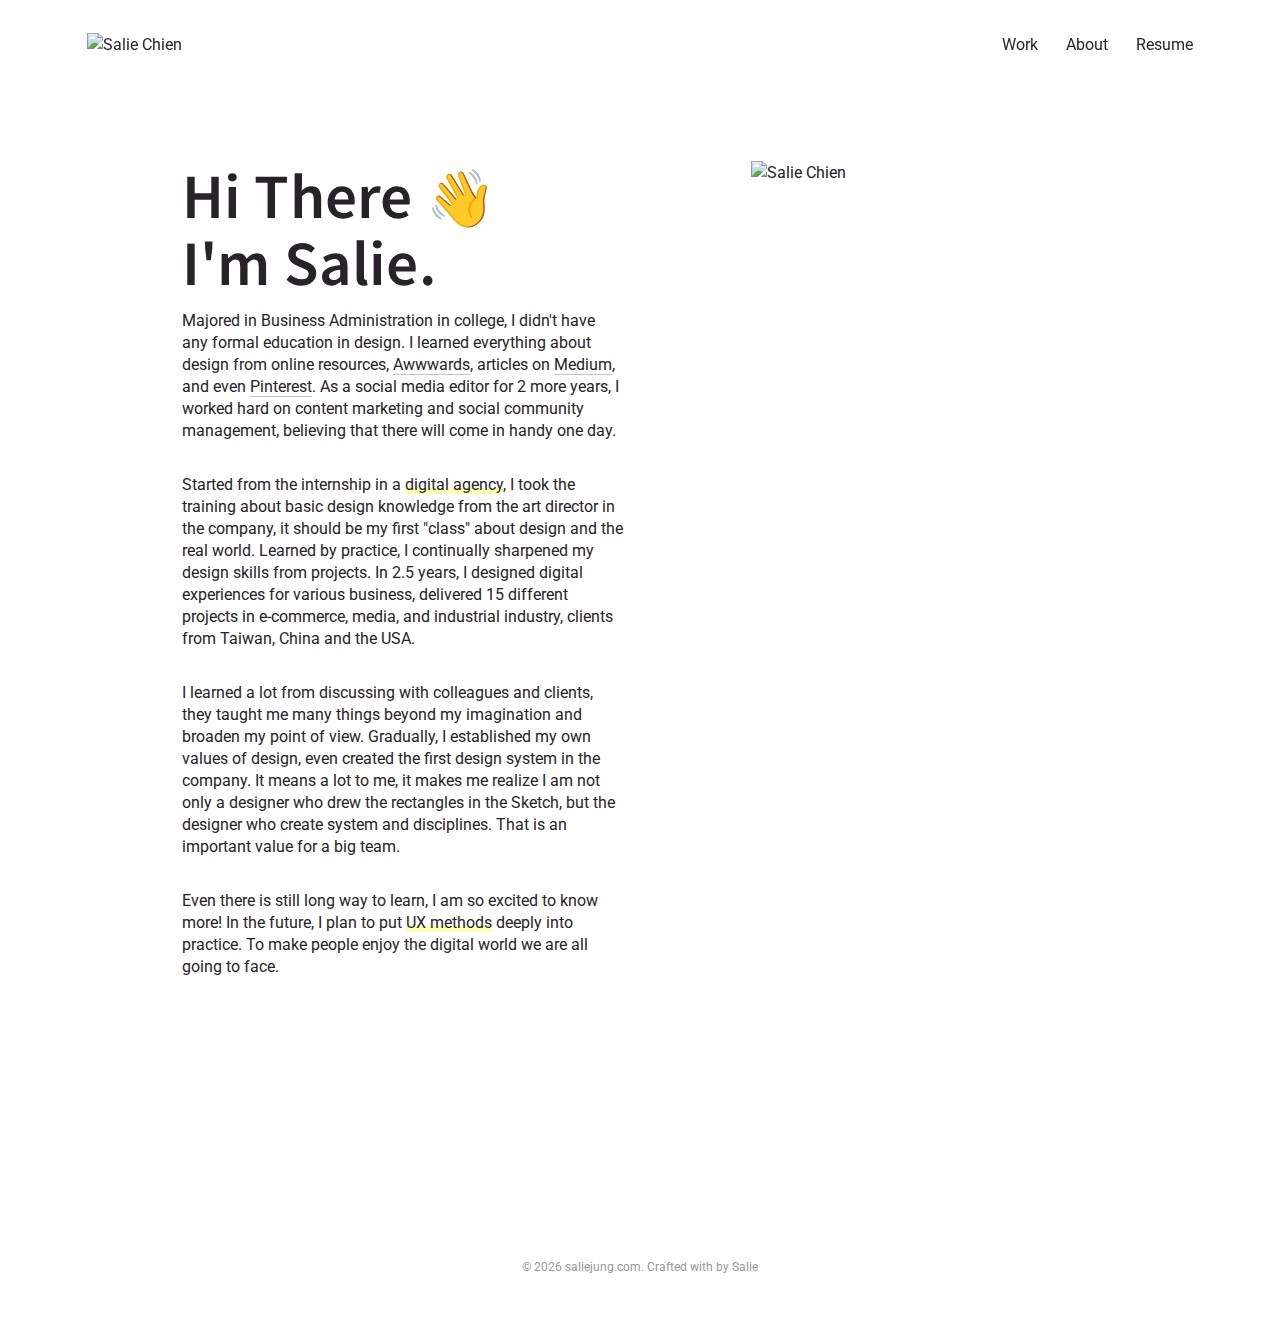
==== commit 84a9650d: "Fix header link" ====
--- a/about.html
+++ b/about.html
@@ -3,8 +3,8 @@
 <head>
 	<title>Salie Chien > About</title>
 	<meta charset="UTF-8">
-	<meta name="description" content="Salie Chien is a self-learning UI/ UX designer based in Taiwan. Currently looking for UX design roles in Asia.">
-	<meta name="keywords" content="portfolio, ux designer, ui designer, web designer">
+	<meta name="description" content="Salie Chien is a self-learning UI & UX designer based in Taiwan. Currently looking for UX design roles in Asia.">
+	<meta name="keywords" content="portfolio, ux designer, ui designer, web designer, product designer">
 	<meta name="viewport" content="width=device-width, initial-scale=1.0">
 
 	<!-- Favicon -->   
@@ -78,7 +78,7 @@
 						<ul>
 							<li><a href="https://saliejung.com/">Work</a></li>
 							<li><a href="https://saliejung.com/about">About</a></li>
-							<li><a href="https://saliejung.com/pdf/SalieChien_Resume.pdf">Resume</a></li>
+							<li><a target="_blank" href="https://saliejung.com/pdf/SalieChien_Resume.pdf">Resume</a></li>
 						</ul>
 					</nav>
 				</div>
@@ -92,9 +92,26 @@
 	<!-- intro -->
 	<section class="intro-section">
 		<div class="container text-left">
-			<div class="row col-xl-10">
-				<h1 class="intro-title">Salie is an <span>UI/ UX designer</span> based in Taipei. Previously social media editor at an online media.</h2>
-				<h2 class="intro-body">Currently looking for job opportunities.</h4>
+			<div class="row">
+				<div class="col-md-5 offset-md-1">
+					<h1>Hi There 👋</h1>
+					<h1 class="margin-bottom-1">I'm Salie.</h1>
+					<p>Majored in Business Administration in college, I didn't have any formal education in design. I learned everything about design from online resources, <a href="https://www.awwwards.com" class="a-underlined-link" target="_blank">Awwwards</a>, articles on <a href="https://medium.com" target="_blank" class="a-underlined-link">Medium</a>, and even <a href="https://pinterest.com/saliejung/" class="a-underlined-link" target="_blank">Pinterest</a>. As a social media editor for 2 more years, I worked hard on content marketing and social community management, believing that there will come in handy one day.</p>
+					<p>Started from the internship in a <span>digital agency</span>, I took the training about basic design knowledge from the art director in the company, it should be my first "class" about design and the real world. Learned by practice, I continually sharpened my design skills from projects. In 2.5 years, I designed digital experiences for various business, delivered 15 different projects in e-commerce, media, and industrial industry, clients from Taiwan, China and the USA.</p>							
+					<p>I learned a lot from discussing with colleagues and clients, they taught me many things beyond my imagination and broaden my point of view. Gradually, I established my own values of design, even created the first design system in the company. It means a lot to me, it makes me realize I am not only a designer who drew the rectangles in the Sketch, but the designer who create system and disciplines. That is an important value for a big team.</p>
+					<p>Even there is still long way to learn, I am so excited to know more! In the future, I plan to put <span>UX methods</span> deeply into practice. To make people enjoy the digital world we are all going to face.</p>
+					<div class="social-links">
+						<a href="mailto:saliejung47@gmail.com"><span class="fa fa-envelope"></span></a>
+						<a href="https://www.linkedin.com/in/salie-chien"><span class="fa fa-linkedin"></span></a>
+						<a href="https://www.facebook.com/shengjung"><span class="fa fa-facebook"></span></a>
+						<a href="https://github.com/saliejung"><span class="fa fa-github"></span></a>
+						<a href="https://www.pinterest.com/saliejung/"><span class="fa fa-pinterest"></span></a>				
+					</div>
+				</div>
+				<div class="col-md-1"></div>
+				<div class="col-md-4">
+					<img src="https://saliejung.com/img/about/portrait.jpg" alt="Salie Chien">
+				</div>
 			</div>
 		</div>
 	</section>
@@ -102,15 +119,8 @@
 	<!-- footer  -->
 	<footer class="footer-section text-center">
 		<div class="container">
-			<div class="social-links">
-				<a href="mailto:saliejung47@gmail.com"><span class="fa fa-envelope"></span></a>
-				<a href="https://www.linkedin.com/in/salie-chien"><span class="fa fa-linkedin"></span></a>
-				<a href="https://www.facebook.com/shengjung"><span class="fa fa-facebook"></span></a>
-				<a href="https://github.com/saliejung"><span class="fa fa-github"></span></a>
-				<a href="https://www.pinterest.com/saliejung/"><span class="fa fa-pinterest"></span></a>				
-			</div>
 			<div class="copyright">
-				Copyright &copy; <script>document.write(new Date().getFullYear());</script> saliejung.com. Crafted with <i class="footer-heartIcon fa fa-heart"></i> by Salie
+				&copy; <script>document.write(new Date().getFullYear());</script> saliejung.com. Crafted with <i class="footer-heartIcon fa fa-heart"></i> by Salie
 			</div>
 		</div>
 	</footer>
--- a/style/css/main.css
+++ b/style/css/main.css
@@ -46,7 +46,7 @@
 }
 
 p span {
-  font-weight: 600;
+  background: linear-gradient(transparent 70%, rgba(255,373,100,.5) 70%);
 }
 
 img {
@@ -179,7 +179,15 @@
 }
 
 .box-shadow {
-  box-shadow: 1px 4px 12px rgba(0, 0, 0, .1);
+  box-shadow: 1px 2px 4px rgba(0, 0, 0, .08);
+}
+
+.margin-bottom-0 {
+  margin-bottom: 0;
+}
+
+.margin-bottom-1 {
+  margin-bottom: 1rem;
 }
 
 .margin-bottom-2 {
@@ -358,6 +366,10 @@
   vertical-align: middle;
 }
 
+.main-menu ul li a:hover {
+  background: linear-gradient(transparent 80%, rgba(255,373,100,.5) 80%);
+}
+
 .nav-switch {
   display: none;
 }
@@ -401,7 +413,7 @@
 }
 
 .intro-title span {
-  border-bottom: 4px solid #282328;
+  background: linear-gradient(transparent 80%, rgba(255,373,100,.5) 80%);
 }
 
 .intro-body {
@@ -484,29 +496,12 @@
   display: block;
 }
 
-.img-popup-warp .mfp-content {
-  opacity: 0;
-  -webkit-transform: scale(0.8);
-  -ms-transform: scale(0.8);
-  transform: scale(0.8);
-  -webkit-transition: all 0.4s;
-  -o-transition: all 0.4s;
-  transition: all 0.4s;
-}
-
-.img-popup-warp.mfp-ready .mfp-content {
-  opacity: 1;
-  -webkit-transform: scale(1);
-  -ms-transform: scale(1);
-  transform: scale(1);
-}
-
 /*---------------------------  Work  ---------------------------*/
 
 .hero-image-section {
   overflow: hidden;
   margin-bottom: 6rem;
-  height: 30rem;
+  height: 35rem;
 }
 
 .hero-image {
@@ -546,15 +541,9 @@
   padding-bottom: 0.5rem;
 }
 
-.work-last-para {
-  padding-bottom: 1rem;
-}
-
-.work-last-para-s {
-  padding-bottom: 1rem;
-}
-
 .figure-text {
+  margin-top: 0;
+  margin-bottom: 0;
   padding-top: 1rem;
   padding-bottom: 1rem;
   color: #898789;
